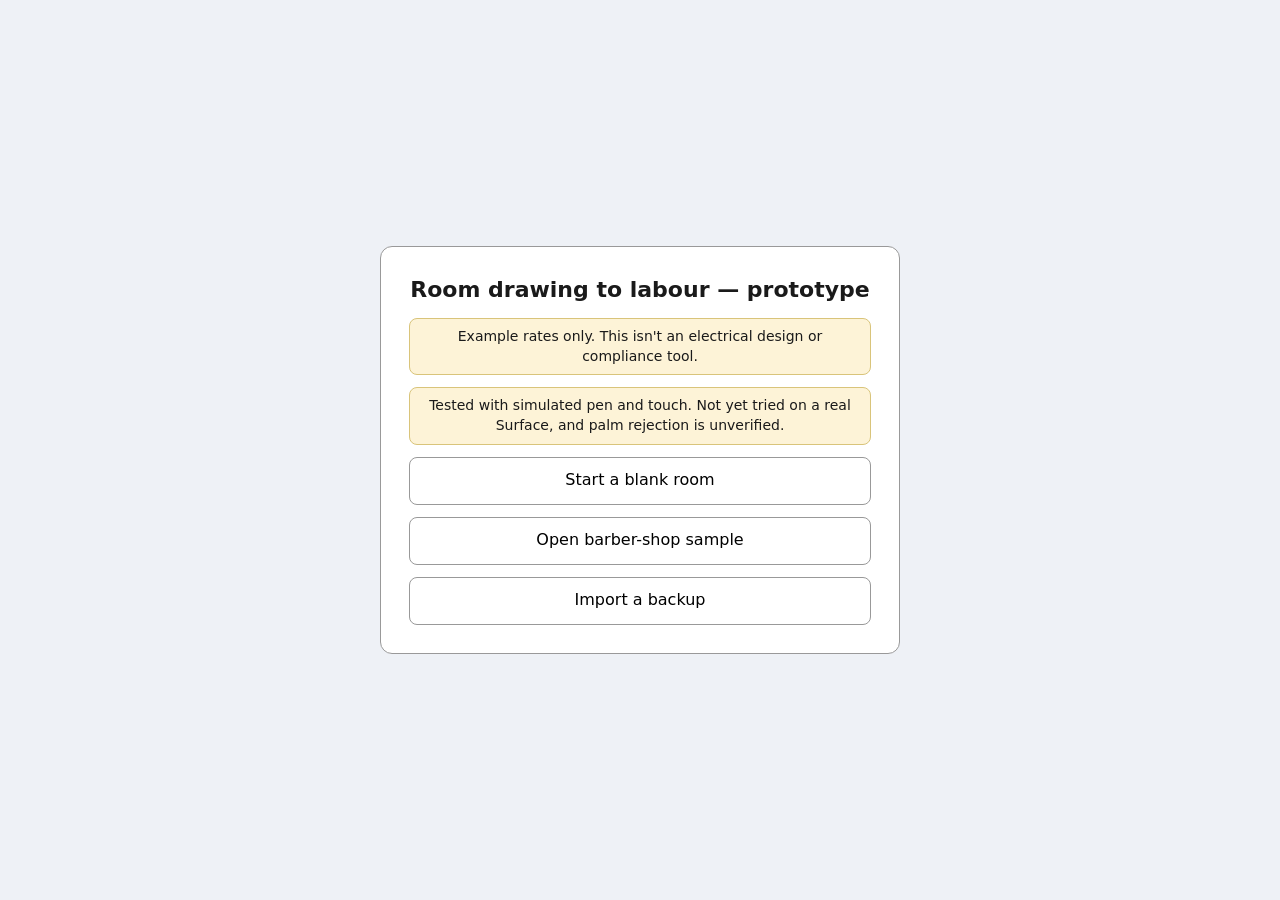
==== prototype/index.html @ ca1e2ed7 "Add isolated Surface drawing and labour prototype" ====
<!DOCTYPE html>
<html lang="en-GB">
<head>
<meta charset="utf-8">
<meta name="viewport" content="width=device-width, initial-scale=1, user-scalable=no">
<title>Room drawing to labour — prototype</title>
<link rel="icon" href="data:,">
<link rel="stylesheet" href="css/style.css">
<link rel="manifest" href="manifest.webmanifest">
</head>
<body>
<div id="app" hidden>
  <header id="topbar">
    <span class="proto-label">PROTOTYPE</span>
    <span class="rates-label">example rates</span>
    <span id="sample-chip" class="chip sample-chip" hidden>Sample job — example data</span>
    <button id="btn-job-name" class="job-name" title="Job name">…</button>
    <span class="spacer"></span>
    <button id="btn-undo" data-testid="undo" title="Undo (Ctrl+Z)">↶ Undo</button>
    <button id="btn-redo" data-testid="redo" title="Redo (Ctrl+Y)">↷ Redo</button>
    <span id="save-chip" class="chip" data-testid="save-chip">Saving…</span>
    <span id="offline-chip" class="chip" data-testid="offline-chip">Getting ready for offline…</span>
    <button id="btn-menu" title="Menu">⋯ Menu</button>
  </header>

  <div id="main">
    <nav id="mode-rail" aria-label="Modes">
      <button data-mode="select" class="mode-btn" title="Select (V)">▣<span>Select</span></button>
      <button data-mode="place" class="mode-btn" title="Place (P)">＋<span>Place</span></button>
      <button data-mode="draw" class="mode-btn" title="Draw (D)">✎<span>Draw</span></button>
      <button data-mode="notes" class="mode-btn" title="Notes (N)">💬<span>Notes</span></button>
      <div class="rail-extra">
        <button id="btn-clear-ink" class="mode-btn" title="Clear sketches on this view">🧽<span>Clear</span></button>
      </div>
    </nav>

    <div id="place-palette" hidden aria-label="Fitting types">
      <p class="palette-title">Pick a fitting</p>
      <!-- buttons injected -->
    </div>

    <div id="centre">
      <div id="view-tabs" role="tablist" aria-label="Views">
        <!-- tabs injected -->
      </div>
      <div id="canvas-wrap">
        <svg id="canvas" data-testid="canvas" touch-action="none"></svg>
        <div id="hint" data-testid="hint"></div>
        <div id="zoom-controls">
          <button id="btn-zoom-out" title="Zoom out">−</button>
          <button id="btn-zoom-fit" title="Fit to view">Fit</button>
          <button id="btn-zoom-in" title="Zoom in">＋</button>
        </div>
      </div>
    </div>

    <aside id="inspector" data-testid="inspector">
      <!-- injected -->
    </aside>
  </div>

  <footer id="quote-bar" data-testid="quote-bar">
    <span id="quote-summary"></span>
    <span class="spacer"></span>
    <button id="btn-breakdown">Show breakdown ▲</button>
  </footer>
</div>

<!-- Start screen -->
<div id="start" data-testid="start" hidden>
  <div class="start-card">
    <h1>Room drawing to labour — prototype</h1>
    <p class="banner" role="note">Example rates only. This isn't an electrical design or compliance tool.</p>
    <p class="banner">Tested with simulated pen and touch. Not yet tried on a real Surface, and palm rejection is unverified.</p>
    <button id="start-blank" data-testid="start-blank">Start a blank room</button>
    <button id="start-sample" data-testid="start-sample">Open barber-shop sample</button>
    <button id="start-continue" data-testid="start-continue" hidden>Carry on with current job</button>
    <button id="start-import">Import a backup</button>
  </div>
</div>

<div id="modal-root"></div>
<div id="toast" data-testid="toast" hidden></div>
<div id="print-pack" aria-hidden="true"></div>

<input type="file" id="file-input" accept="application/json,.json" hidden>

<script type="module" src="js/ui.js"></script>
</body>
</html>
---- prototype/css/style.css ----
/* Prototype styling: large controls, plain British English labels. */
* { box-sizing: border-box; }
html, body { margin: 0; height: 100%; font: 16px/1.4 system-ui, sans-serif; color: #1a1a1a; }
button { font: inherit; min-height: 48px; min-width: 48px; border-radius: 8px; border: 1px solid #999; background: #fff; cursor: pointer; }
button:disabled { opacity: .4; cursor: default; }
.spacer { flex: 2; }
[hidden] { display: none !important; }

#app { display: flex; flex-direction: column; height: 100vh; }
#topbar { display: flex; align-items: center; gap: 8px; min-height: 56px; padding: 4px 10px; background: #23324d; color: #fff; flex-wrap: wrap; }
#topbar button { background: #33507e; color: #fff; border-color: #5a77a6; }
#topbar button { flex-shrink: 0; }
.proto-label { background: #c0392b; color: #fff; padding: 3px 8px; border-radius: 4px; font-weight: 700; font-size: 13px; flex-shrink: 0; }
.rates-label { font-size: 13px; color: #d9e2f2; flex-shrink: 0; }
.job-name { flex: 1 1 180px; min-width: 70px; max-width: 420px; overflow: hidden; text-overflow: ellipsis; white-space: nowrap; }
.chip { padding: 4px 10px; border-radius: 12px; font-size: 13px; background: #4c6a99; white-space: nowrap; overflow: hidden; text-overflow: ellipsis; flex: 0 1 auto; min-width: 0; }
.chip.ok { background: #2e7d32; }
.chip.warn { background: #8a5a00; }
.chip.err { background: #b00020; }
.sample-chip { background: #6a4fa3; flex-shrink: 0; }

#main { flex: 1; display: flex; min-height: 0; position: relative; }
#mode-rail { display: flex; flex-direction: column; gap: 6px; padding: 8px 6px; background: #e8ecf3; width: 88px; overflow-y: auto; }
.mode-btn { height: 64px; display: flex; flex-direction: column; align-items: center; justify-content: center; gap: 2px; font-size: 14px; }
.mode-btn span { font-size: 12px; }
.mode-btn.active { background: #23324d; color: #fff; border-color: #23324d; }
.rail-extra { margin-top: auto; }

#place-palette { position: absolute; left: 96px; top: 64px; z-index: 5; background: #fff; border: 1px solid #999; border-radius: 8px; padding: 8px; display: flex; flex-wrap: wrap; gap: 6px; width: 330px; box-shadow: 0 2px 10px rgba(0,0,0,.25); }
.palette-title { margin: 0 0 4px; font-weight: 700; width: 100%; }
.pal-btn { width: 100px; flex: 0 0 auto; display: flex; flex-direction: column; gap: 3px; align-items: center; padding: 6px; font-size: 13px; min-height: 64px; }
.pal-btn .sym { font-size: 18px; font-weight: 700; }
.pal-btn.active { background: #dce7ff; border-color: #23324d; }

#centre { flex: 1; display: flex; flex-direction: column; min-width: 0; }
#view-tabs { display: flex; gap: 4px; padding: 6px 8px 0; flex-wrap: wrap; }
#view-tabs button { min-height: 44px; padding: 4px 12px; }
#view-tabs button.active { background: #23324d; color: #fff; }
#canvas-wrap { flex: 1; position: relative; min-height: 0; background: #fbfaf7; }
#canvas { width: 100%; height: 100%; display: block; touch-action: none; user-select: none; }
#hint { position: absolute; left: 12px; bottom: 10px; background: rgba(255,255,255,.9); border: 1px solid #bbb; border-radius: 6px; padding: 4px 10px; font-size: 14px; pointer-events: none; max-width: 70%; }
#zoom-controls { position: absolute; right: 12px; top: 8px; display: flex; gap: 6px; }
#zoom-controls button { min-width: 44px; }

#inspector { width: 320px; border-left: 1px solid #ccc; background: #fff; padding: 12px; overflow-y: auto; }
#inspector h2 { margin: 0 0 8px; font-size: 17px; }
.inspector-head { display: flex; align-items: center; gap: 6px; margin-bottom: 8px; }
.inspector-head h2 { flex: 1; margin: 0; }
.inspector-toggle { min-height: 40px; padding: 2px 10px; font-size: 14px; }
.job-title { font-weight: 700; margin: 4px 0; word-break: break-word; }
.legend { margin: 4px 0; padding-left: 18px; font-size: 13px; }
.legend li { margin: 2px 0; }
.q-chip { display: inline-block; background: #eef2f8; border-radius: 10px; padding: 1px 8px; margin: 1px 2px; }
#quote-bar .q-chip { background: rgba(255,255,255,.18); }
.count-line { line-height: 1.7; }
#inspector label { display: block; margin: 10px 0 2px; font-weight: 600; font-size: 14px; }
#inspector input, #inspector select, #inspector textarea { width: 100%; font: inherit; padding: 8px; border: 1px solid #888; border-radius: 6px; min-height: 44px; }
#inspector textarea { min-height: 90px; }
.field-row { display: flex; align-items: center; gap: 4px; }
.field-row button { min-width: 44px; }
.field-err { color: #b00020; font-size: 13px; margin-top: 2px; }
.price-line { margin: 10px 0; padding: 8px; background: #f2f4f8; border-radius: 6px; font-size: 15px; }
.btn-danger { border-color: #b00020; color: #b00020; width: 100%; margin-top: 12px; }
.btn-primary { background: #23324d; color: #fff; border-color: #23324d; }

#quote-bar { display: flex; align-items: center; gap: 8px; min-height: 48px; padding: 4px 12px; background: #23324d; color: #fff; flex-wrap: wrap; }
#quote-bar.incomplete { background: #9a6b00; }
#quote-bar button { background: #33507e; color: #fff; border-color: #5a77a6; }

#start { position: fixed; inset: 0; background: #eef1f6; display: flex; align-items: center; justify-content: center; z-index: 50; }
.start-card { background: #fff; border: 1px solid #999; border-radius: 12px; padding: 28px; max-width: 520px; display: flex; flex-direction: column; gap: 12px; text-align: center; }
.start-card h1 { font-size: 22px; margin: 0; }
.banner { background: #fdf3d7; border: 1px solid #d9c47a; border-radius: 8px; padding: 8px; font-size: 14px; margin: 0; }

#modal-root .overlay { position: fixed; inset: 0; background: rgba(0,0,0,.4); z-index: 70; display: flex; align-items: center; justify-content: center; }
.modal { background: #fff; border-radius: 12px; padding: 20px; max-width: 560px; width: min(560px, 92vw); max-height: 86vh; overflow-y: auto; }
.modal h2 { margin-top: 0; }
.modal .actions { display: flex; gap: 8px; margin-top: 16px; flex-wrap: wrap; }
.modal table { border-collapse: collapse; width: 100%; margin: 8px 0; }
.modal th, .modal td { border: 1px solid #bbb; padding: 6px 8px; text-align: left; font-size: 15px; }
.modal .unpriced td { background: #fff3cd; }
.rate-input-row { display: flex; align-items: center; gap: 8px; margin: 8px 0; }
.rate-input-row input { width: 130px; font: inherit; padding: 8px; border: 1px solid #888; border-radius: 6px; min-height: 44px; }

#toast { position: fixed; left: 50%; transform: translateX(-50%); bottom: 64px; background: #23324d; color: #fff; padding: 10px 18px; border-radius: 24px; z-index: 60; font-size: 15px; max-width: 80vw; }

/* Print pack: app chrome hidden, black-and-white safe. */
#print-pack { display: none; }
@media print {
  #app, #start, #toast, #modal-root { display: none !important; }
  #print-pack { display: block; }
  #print-pack .page { page-break-after: always; border-top: 2px solid #000; padding-top: 6px; margin-bottom: 12px; }
  #print-pack .print-header { display: flex; justify-content: space-between; font-size: 9.5pt; border-bottom: 1px solid #000; }
  #print-pack h2 { font-size: 11pt; margin: 8px 0 4px; }
  #print-pack table { width: 100%; border-collapse: collapse; font-size: 9pt; }
  #print-pack th, #print-pack td { border: 1px solid #000; padding: 3px 5px; text-align: left; }
  #print-pack svg { max-width: 100%; height: auto; }
  /* wall pages carry two wall drawings plus their tables: cap the drawings so
     each .page fits one A4 sheet instead of spilling onto extra sheets */
  #print-pack .page:nth-child(2) svg, #print-pack .page:nth-child(3) svg { max-height: 72mm; width: auto; }
  #print-pack .disclaimer { font-size: 9pt; font-style: italic; margin-top: 8px; }
}

/* Portrait / narrow: inspector becomes a capped bottom sheet that can be collapsed. */
@media (max-width: 1000px) {
  .rates-label { display: none; } /* honesty copy stays on the start screen and in the quote */
}
@media (max-width: 800px) {
  /* the canvas hint is redundant on narrow screens and overlapped the wall labels */
  #hint { display: none; }
}
@media (max-width: 900px), (orientation: portrait) {
  /* The running total and breakdown button must stay VISIBLE and clickable:
     the quote bar stacks above the inspector sheet, and the sheet reserves the
     bar's real measured height (--footer-h, kept in step by ui.js). */
  #quote-bar { position: relative; z-index: 30; }
  #inspector { position: fixed; left: 0; right: 0; bottom: 0; width: auto; max-height: 30vh; border-top: 2px solid #23324d; border-left: none; z-index: 20; box-shadow: 0 -4px 14px rgba(0,0,0,.3); padding-bottom: calc(var(--footer-h, 96px) + 14px); }
  /* keep drawing space clear of the sheet: the canvas sits above the reserved band */
  #canvas-wrap { padding-bottom: calc(30vh + var(--footer-h, 96px)); }
  /* hint at the top so it never covers the Wall C label under the plan */
  #hint { top: 8px; left: 50%; transform: translateX(-50%); bottom: auto; max-width: 62%; }
  /* Clear sits at the top of the rail, above the sheet, not hidden behind it */
  .rail-extra { margin-top: 8px; }
  #place-palette { width: calc(100% - 110px); max-width: 460px; }
}
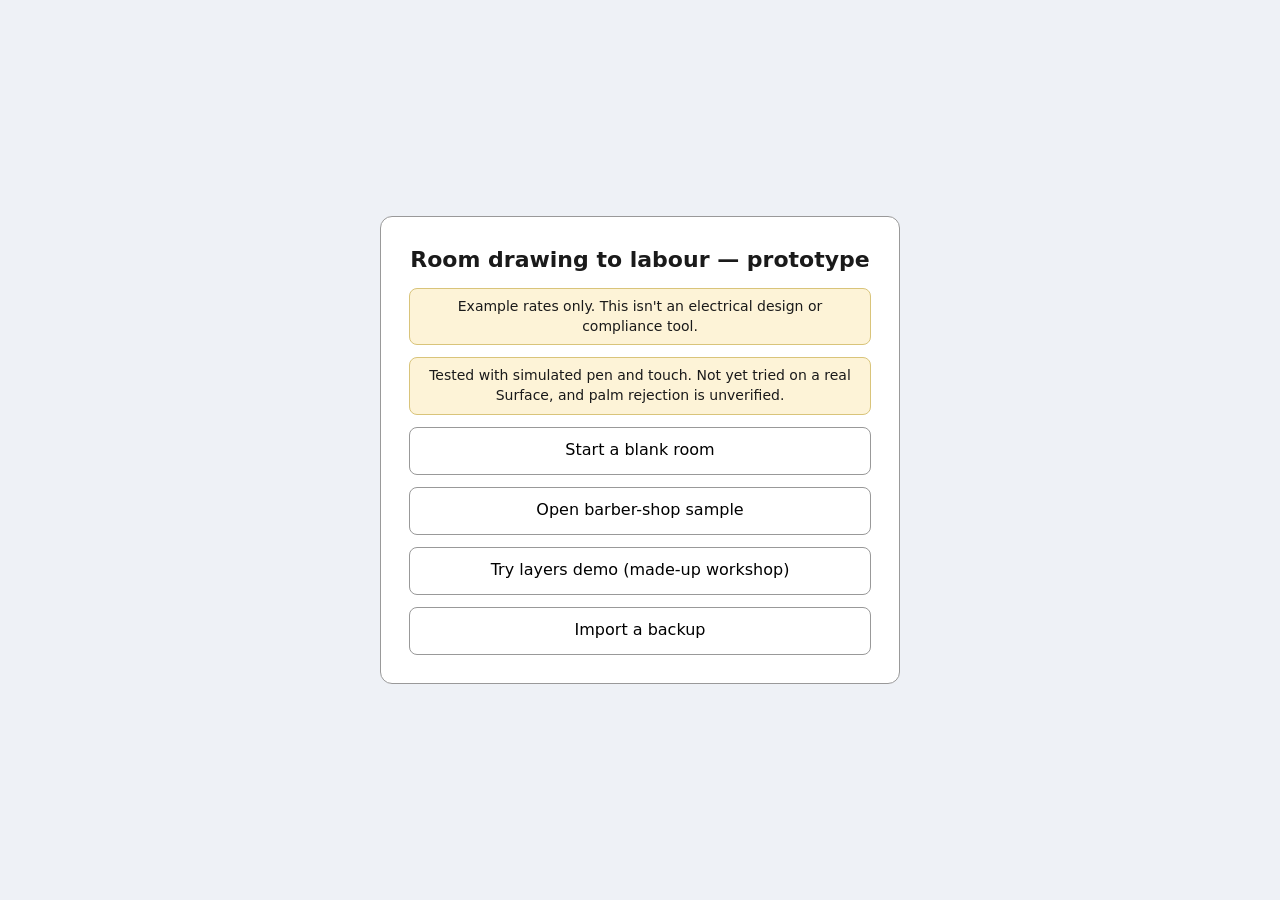
==== commit 0501342f: "Add electrical layers and improve small-screen controls" ====
--- a/prototype/index.html
+++ b/prototype/index.html
@@ -2,7 +2,7 @@
 <html lang="en-GB">
 <head>
 <meta charset="utf-8">
-<meta name="viewport" content="width=device-width, initial-scale=1, user-scalable=no">
+<meta name="viewport" content="width=device-width, initial-scale=1, user-scalable=no, interactive-widget=resizes-content">
 <title>Room drawing to labour — prototype</title>
 <link rel="icon" href="data:,">
 <link rel="stylesheet" href="css/style.css">
@@ -16,11 +16,13 @@
     <span id="sample-chip" class="chip sample-chip" hidden>Sample job — example data</span>
     <button id="btn-job-name" class="job-name" title="Job name">…</button>
     <span class="spacer"></span>
-    <button id="btn-undo" data-testid="undo" title="Undo (Ctrl+Z)">↶ Undo</button>
-    <button id="btn-redo" data-testid="redo" title="Redo (Ctrl+Y)">↷ Redo</button>
-    <span id="save-chip" class="chip" data-testid="save-chip">Saving…</span>
-    <span id="offline-chip" class="chip" data-testid="offline-chip">Getting ready for offline…</span>
-    <button id="btn-menu" title="Menu">⋯ Menu</button>
+    <button id="btn-undo" data-testid="undo" title="Undo (Ctrl+Z)" aria-label="Undo">↶<span class="btn-text"> Undo</span></button>
+    <button id="btn-redo" data-testid="redo" title="Redo (Ctrl+Y)" aria-label="Redo">↷<span class="btn-text"> Redo</span></button>
+    <span id="status-strip">
+      <span id="save-chip" class="chip" data-testid="save-chip">Saving…</span>
+      <span id="offline-chip" class="chip" data-testid="offline-chip">Getting ready for offline…</span>
+    </span>
+    <button id="btn-menu" title="Menu" aria-label="Menu">⋯<span class="btn-text"> Menu</span></button>
   </header>
 
   <div id="main">
@@ -46,11 +48,18 @@
       <div id="canvas-wrap">
         <svg id="canvas" data-testid="canvas" touch-action="none"></svg>
         <div id="hint" data-testid="hint"></div>
+        <div id="layers-control">
+          <button id="btn-layers" data-testid="layers-button" aria-expanded="false" aria-controls="layers-panel">Layers: All</button>
+          <button id="btn-layers-reset" data-testid="layers-reset" hidden>Show all</button>
+          <div id="layers-panel" data-testid="layers-panel" role="group" aria-label="Show layers" hidden></div>
+        </div>
+        <div id="layer-empty" data-testid="layer-empty" role="status" hidden></div>
         <div id="zoom-controls">
           <button id="btn-zoom-out" title="Zoom out">−</button>
           <button id="btn-zoom-fit" title="Fit to view">Fit</button>
           <button id="btn-zoom-in" title="Zoom in">＋</button>
         </div>
+        <button id="btn-finger-draw" class="finger-toggle" data-testid="finger-draw" aria-pressed="false" hidden>Finger drawing: off</button>
       </div>
     </div>
 
@@ -74,6 +83,7 @@
     <p class="banner">Tested with simulated pen and touch. Not yet tried on a real Surface, and palm rejection is unverified.</p>
     <button id="start-blank" data-testid="start-blank">Start a blank room</button>
     <button id="start-sample" data-testid="start-sample">Open barber-shop sample</button>
+    <button id="start-layers-demo" data-testid="start-layers-demo">Try layers demo (made-up workshop)</button>
     <button id="start-continue" data-testid="start-continue" hidden>Carry on with current job</button>
     <button id="start-import">Import a backup</button>
   </div>
--- a/prototype/css/style.css
+++ b/prototype/css/style.css
@@ -6,7 +6,8 @@
 .spacer { flex: 2; }
 [hidden] { display: none !important; }
 
-#app { display: flex; flex-direction: column; height: 100vh; }
+#app { display: flex; flex-direction: column; height: 100vh; height: 100dvh; }
+#status-strip { display: contents; }
 #topbar { display: flex; align-items: center; gap: 8px; min-height: 56px; padding: 4px 10px; background: #23324d; color: #fff; flex-wrap: wrap; }
 #topbar button { background: #33507e; color: #fff; border-color: #5a77a6; }
 #topbar button { flex-shrink: 0; }
@@ -19,15 +20,18 @@
 .chip.err { background: #b00020; }
 .sample-chip { background: #6a4fa3; flex-shrink: 0; }
 
-#main { flex: 1; display: flex; min-height: 0; position: relative; }
+#main { flex: 1; display: flex; min-height: 0; position: relative; --palette-h: 100px; }
 #mode-rail { display: flex; flex-direction: column; gap: 6px; padding: 8px 6px; background: #e8ecf3; width: 88px; overflow-y: auto; }
 .mode-btn { height: 64px; display: flex; flex-direction: column; align-items: center; justify-content: center; gap: 2px; font-size: 14px; }
 .mode-btn span { font-size: 12px; }
 .mode-btn.active { background: #23324d; color: #fff; border-color: #23324d; }
 .rail-extra { margin-top: auto; }
 
-#place-palette { position: absolute; left: 96px; top: 64px; z-index: 5; background: #fff; border: 1px solid #999; border-radius: 8px; padding: 8px; display: flex; flex-wrap: wrap; gap: 6px; width: 330px; box-shadow: 0 2px 10px rgba(0,0,0,.25); }
-.palette-title { margin: 0 0 4px; font-weight: 700; width: 100%; }
+/* Tablet and desktop: a strip along the bottom of the drawing, between the mode
+   rail (88px) and the details drawer, so the Layers control keeps the top-left
+   corner. #canvas-wrap reserves --palette-h below the drawing in Place mode. */
+#place-palette { position: absolute; left: 88px; right: 320px; bottom: 0; height: var(--palette-h); z-index: 5; background: #fff; border-top: 1px solid #999; padding: 6px 8px 0; display: flex; gap: 6px; overflow-x: auto; overflow-y: hidden; box-shadow: 0 -2px 8px rgba(0,0,0,.15); }
+.palette-title { display: none; }
 .pal-btn { width: 100px; flex: 0 0 auto; display: flex; flex-direction: column; gap: 3px; align-items: center; padding: 6px; font-size: 13px; min-height: 64px; }
 .pal-btn .sym { font-size: 18px; font-weight: 700; }
 .pal-btn.active { background: #dce7ff; border-color: #23324d; }
@@ -36,17 +40,39 @@
 #view-tabs { display: flex; gap: 4px; padding: 6px 8px 0; flex-wrap: wrap; }
 #view-tabs button { min-height: 44px; padding: 4px 12px; }
 #view-tabs button.active { background: #23324d; color: #fff; }
-#canvas-wrap { flex: 1; position: relative; min-height: 0; background: #fbfaf7; }
-#canvas { width: 100%; height: 100%; display: block; touch-action: none; user-select: none; }
+#canvas-wrap { flex: 1; position: relative; min-height: 0; background: #fbfaf7; container-type: size; }
+#canvas { width: 100%; height: 100%; display: block; touch-action: none; user-select: none; -webkit-user-select: none; -webkit-touch-callout: none; -webkit-tap-highlight-color: transparent; }
+.finger-toggle { position: absolute; right: 12px; top: 64px; min-height: 44px; padding: 4px 12px; font-size: 14px; }
+.finger-toggle[aria-pressed="true"] { background: #23324d; color: #fff; border-color: #23324d; }
 #hint { position: absolute; left: 12px; bottom: 10px; background: rgba(255,255,255,.9); border: 1px solid #bbb; border-radius: 6px; padding: 4px 10px; font-size: 14px; pointer-events: none; max-width: 70%; }
 #zoom-controls { position: absolute; right: 12px; top: 8px; display: flex; gap: 6px; }
 #zoom-controls button { min-width: 44px; }
+
+/* Show layers: a compact button over the drawing that opens a small panel. */
+#layers-control { position: absolute; left: 8px; top: 8px; z-index: 4; display: flex; flex-wrap: wrap; gap: 6px; max-width: calc(100% - 200px); }
+#layers-control > button { min-height: 44px; padding: 4px 12px; font-size: 14px; max-width: 100%; overflow: hidden; text-overflow: ellipsis; white-space: nowrap; }
+#btn-layers.filtered { background: #23324d; color: #fff; border-color: #23324d; }
+#btn-layers-reset { background: #fff3cd; border-color: #b26a00; }
+#layers-panel { position: absolute; left: 0; top: calc(100% + 4px); width: min(320px, calc(100vw - 24px)); max-height: 70vh; overflow-y: auto; background: #fff; border: 1px solid #999; border-radius: 8px; padding: 8px 10px; box-shadow: 0 2px 10px rgba(0,0,0,.25); }
+.layers-title { margin: 0 0 4px; font-weight: 700; }
+.layer-row { display: flex; align-items: center; gap: 6px; }
+.layer-check { flex: 1; display: flex; align-items: center; gap: 10px; min-height: 44px; cursor: pointer; }
+.layer-check input { width: 22px; height: 22px; margin: 0; }
+.layer-only { min-height: 40px; padding: 2px 10px; font-size: 14px; }
+.layer-all { width: 100%; margin-top: 6px; min-height: 44px; }
+.layers-note { font-size: 13px; color: #444; margin: 8px 0 2px; }
+#layer-empty { position: absolute; left: 50%; top: 50%; transform: translate(-50%, -50%); z-index: 3; background: #fff; border: 1px solid #b26a00; border-radius: 10px; padding: 12px 16px; text-align: center; max-width: min(360px, 85%); box-shadow: 0 2px 10px rgba(0,0,0,.2); }
+#layer-empty p { margin: 0 0 8px; }
+.field-note { font-size: 13px; color: #555; margin: 4px 0 0; }
+.print-choice { display: flex; align-items: center; gap: 10px; min-height: 44px; margin: 4px 0; }
+.print-choice input { width: 22px; height: 22px; margin: 0; flex: 0 0 auto; }
+#quote-bar .q-scope { font-weight: 700; }
 
 #inspector { width: 320px; border-left: 1px solid #ccc; background: #fff; padding: 12px; overflow-y: auto; }
 #inspector h2 { margin: 0 0 8px; font-size: 17px; }
 .inspector-head { display: flex; align-items: center; gap: 6px; margin-bottom: 8px; }
 .inspector-head h2 { flex: 1; margin: 0; }
-.inspector-toggle { min-height: 40px; padding: 2px 10px; font-size: 14px; }
+.inspector-toggle { min-height: 44px; padding: 2px 10px; font-size: 14px; }
 .job-title { font-weight: 700; margin: 4px 0; word-break: break-word; }
 .legend { margin: 4px 0; padding-left: 18px; font-size: 13px; }
 .legend li { margin: 2px 0; }
@@ -82,7 +108,8 @@
 .rate-input-row { display: flex; align-items: center; gap: 8px; margin: 8px 0; }
 .rate-input-row input { width: 130px; font: inherit; padding: 8px; border: 1px solid #888; border-radius: 6px; min-height: 44px; }
 
-#toast { position: fixed; left: 50%; transform: translateX(-50%); bottom: 64px; background: #23324d; color: #fff; padding: 10px 18px; border-radius: 24px; z-index: 60; font-size: 15px; max-width: 80vw; }
+/* The toast has no actions, so taps and pen strokes pass through to what is underneath. */
+#toast { position: fixed; left: 50%; transform: translateX(-50%); bottom: 64px; background: #23324d; color: #fff; padding: 10px 18px; border-radius: 24px; z-index: 60; font-size: 15px; max-width: 80vw; pointer-events: none; }
 
 /* Print pack: app chrome hidden, black-and-white safe. */
 #print-pack { display: none; }
@@ -99,9 +126,9 @@
      each .page fits one A4 sheet instead of spilling onto extra sheets */
   #print-pack .page:nth-child(2) svg, #print-pack .page:nth-child(3) svg { max-height: 72mm; width: auto; }
   #print-pack .disclaimer { font-size: 9pt; font-style: italic; margin-top: 8px; }
-}
-
-/* Portrait / narrow: inspector becomes a capped bottom sheet that can be collapsed. */
+  #print-pack .print-scope { font-size: 9.5pt; font-weight: 600; border: 1px solid #000; padding: 3px 6px; margin: 4px 0; }
+}
+
 @media (max-width: 1000px) {
   .rates-label { display: none; } /* honesty copy stays on the start screen and in the quote */
 }
@@ -110,16 +137,152 @@
   #hint { display: none; }
 }
 @media (max-width: 900px), (orientation: portrait) {
-  /* The running total and breakdown button must stay VISIBLE and clickable:
-     the quote bar stacks above the inspector sheet, and the sheet reserves the
-     bar's real measured height (--footer-h, kept in step by ui.js). */
-  #quote-bar { position: relative; z-index: 30; }
-  #inspector { position: fixed; left: 0; right: 0; bottom: 0; width: auto; max-height: 30vh; border-top: 2px solid #23324d; border-left: none; z-index: 20; box-shadow: 0 -4px 14px rgba(0,0,0,.3); padding-bottom: calc(var(--footer-h, 96px) + 14px); }
-  /* keep drawing space clear of the sheet: the canvas sits above the reserved band */
-  #canvas-wrap { padding-bottom: calc(30vh + var(--footer-h, 96px)); }
-  /* hint at the top so it never covers the Wall C label under the plan */
-  #hint { top: 8px; left: 50%; transform: translateX(-50%); bottom: auto; max-width: 62%; }
-  /* Clear sits at the top of the rail, above the sheet, not hidden behind it */
-  .rail-extra { margin-top: 8px; }
-  #place-palette { width: calc(100% - 110px); max-width: 460px; }
-}
+  /* Narrow tablets (including iPad portrait) keep the details drawer on the
+     right, a little narrower, so the canvas keeps its full height. */
+  #inspector { width: min(320px, 40vw); }
+  /* hint at the top so it never covers the Wall C label under the plan; kept
+     left and 200px short of the right edge, where the zoom controls and the
+     finger toggle (each about 150-165px wide with their 12px inset) stack */
+  #hint { top: 60px; left: 12px; bottom: auto; max-width: calc(100% - 200px); } /* below the Layers button */
+  /* F2: when a filter is on, "Layers: …" and "N hidden · Show all" wrap onto a
+     second row; drop the hint below that row so the guidance stays readable */
+  #canvas-wrap:has(#btn-layers-reset:not([hidden])) #hint { top: 116px; }
+  #place-palette { right: min(320px, 40vw); }
+}
+
+/* Tablet and desktop: "Hide details" retracts the drawer to a narrow strip on
+   the right holding only "Show details"; the canvas takes the freed width.
+   This is the complement of the phone query below. */
+@media (min-width: 601px) and (min-height: 501px) {
+  #inspector { flex-shrink: 0; transition: width .18s ease-out; }
+  body.inspector-collapsed #inspector { width: 64px; padding: 8px; overflow: hidden; }
+  body.inspector-collapsed .inspector-head { margin: 0; }
+  body.inspector-collapsed .inspector-head h2, body.inspector-collapsed .inspector-done { display: none; }
+  body.inspector-collapsed #btn-inspector-toggle { writing-mode: vertical-rl; width: 48px; min-height: 140px; padding: 12px 0; }
+  #place-palette { transition: right .18s ease-out; }
+  body.inspector-collapsed #place-palette { right: 64px; }
+  /* Place mode: the drawing and the bottom-left hint stop above the fitting strip */
+  #place-palette:not([hidden]) ~ #centre #canvas-wrap { padding-bottom: var(--palette-h); }
+  #place-palette:not([hidden]) ~ #centre #hint { margin-bottom: var(--palette-h); }
+  /* F1: on short screens the open Layers panel must stop above the fitting
+     strip and scroll inside (64px = control inset + button row + gap), so every
+     layer control stays reachable by scrolling instead of sitting under the
+     strip. 100cqh is the canvas area's own height (#canvas-wrap is a size
+     container), which already excludes the reserved strip padding. */
+  #place-palette:not([hidden]) ~ #centre #canvas-wrap #layers-panel { max-height: calc(100cqh - 64px); }
+  /* filtered: the Layers/reset buttons wrap to two rows and push the panel
+     down; subtract the same 116px the hint uses for the two-row case */
+  #place-palette:not([hidden]) ~ #centre #canvas-wrap:has(#btn-layers-reset:not([hidden])) #layers-panel { max-height: calc(100cqh - 116px); }
+  /* Short landscape (Opus-approved): while the panel is open, hide the outside
+     "N hidden · Show all" button — recovery lives in the panel's own Show all —
+     so the control is one row and the 64px cap is correct again. display:none
+     does not set [hidden], so the 116px rule above would still match; the
+     override below restores the 64px cap in exactly this state. */
+  @media (min-width: 601px) and (min-height: 501px) and (max-height: 720px) and (orientation: landscape) {
+    #layers-control:has(#layers-panel:not([hidden])) #btn-layers-reset { display: none; }
+    #place-palette:not([hidden]) ~ #centre #canvas-wrap:has(#btn-layers-reset:not([hidden])) #layers-panel { max-height: calc(100cqh - 64px); }
+  }
+  body:has(#place-palette:not([hidden])) #toast { bottom: 168px; }
+}
+@media (prefers-reduced-motion: reduce) {
+  #inspector, #place-palette { transition: none; }
+}
+
+/* Phones: portrait up to 600px wide, or any screen under 500px tall.
+   The drawing takes the space. Details and the breakdown open on demand,
+   and every control stays in the page flow so nothing sits on top of it. */
+@media (max-width: 600px), (max-height: 500px) {
+  #app { overflow: hidden; }
+  #topbar { min-height: 0; gap: 6px; row-gap: 2px; padding: 2px 8px; }
+  #topbar button { min-height: 44px; min-width: 44px; padding: 0 8px; }
+  #topbar .spacer, #topbar .btn-text { display: none; }
+  .proto-label { font-size: 11px; padding: 2px 6px; }
+  .job-name { flex: 1 1 90px; min-width: 0; max-width: none; font-size: 15px; text-align: left; }
+  .sample-chip { flex: 0 1 auto; min-width: 0; font-size: 12px; padding: 3px 8px; }
+  #status-strip { display: flex; gap: 6px; flex: 1 1 auto; min-width: 0; overflow-x: auto; scrollbar-width: none; }
+  #status-strip::-webkit-scrollbar { display: none; }
+  #status-strip .chip { flex: 0 0 auto; font-size: 12px; padding: 3px 8px; }
+  #status-strip .chip.err { cursor: pointer; }
+
+  #main { display: grid; grid-template-columns: minmax(0, 1fr); grid-template-rows: minmax(0, 1fr) auto auto auto; grid-template-areas: "centre" "palette" "sheet" "rail"; }
+  #centre { grid-area: centre; min-height: 0; }
+  #view-tabs { display: grid; grid-template-columns: repeat(5, minmax(0, 1fr)); gap: 4px; padding: 4px 6px 0; }
+  #view-tabs button { min-height: 44px; min-width: 0; padding: 2px 4px; font-size: 13px; line-height: 1.15; }
+  #view-tabs .tabs-info { display: none; }
+  #canvas-wrap { padding-bottom: 0; }
+  #hint { display: none; }
+
+  #mode-rail { grid-area: rail; flex-direction: row; width: auto; gap: 4px; padding: 4px 6px; overflow: visible; border-top: 1px solid #c8cfdb; }
+  #mode-rail .mode-btn { flex: 1 1 0; min-width: 0; height: 48px; gap: 0; font-size: 16px; }
+  .mode-btn span { font-size: 11px; }
+  .rail-extra { display: contents; }
+
+  #place-palette { grid-area: palette; position: static; width: auto; max-width: none; height: auto; flex-wrap: nowrap; overflow-x: auto; overflow-y: visible; gap: 6px; padding: 4px 6px; border: 0; border-top: 1px solid #ccc; border-radius: 0; box-shadow: none; }
+  .palette-title { display: none; }
+  .pal-btn { flex-direction: row; width: auto; min-height: 44px; padding: 4px 10px; gap: 6px; white-space: nowrap; }
+  .pal-btn .sym { font-size: 14px; }
+
+  #inspector { grid-area: sheet; position: static; width: auto; max-height: 50dvh; padding: 0 12px 12px; border-left: none; border-top: 2px solid #23324d; box-shadow: 0 -2px 8px rgba(0,0,0,.15); }
+  body.inspector-collapsed #inspector { padding-bottom: 0; overflow: hidden; }
+  .inspector-head { position: sticky; top: 0; z-index: 1; background: #fff; padding: 4px 0; }
+  body.inspector-collapsed .inspector-head { margin-bottom: 0; }
+  .inspector-head h2 { min-width: 0; font-size: 15px; white-space: nowrap; overflow: hidden; text-overflow: ellipsis; }
+  .inspector-toggle { min-height: 44px; }
+
+  #quote-bar { flex-wrap: nowrap; gap: 8px; min-height: 48px; padding: 2px 8px; }
+  #quote-bar .spacer { display: none; }
+  #quote-summary { flex: 1 1 auto; min-width: 0; display: flex; flex-wrap: wrap; column-gap: 8px; font-size: 14px; line-height: 1.3; }
+  #quote-bar .q-chip { background: none; padding: 0; margin: 0; border-radius: 0; }
+  #quote-bar .q-count, #quote-bar .q-priced, #quote-bar .q-existing, #quote-bar .q-detail, #quote-bar .q-long { display: none; }
+  #quote-bar .q-warn { order: -1; font-weight: 700; }
+  #quote-bar .q-total { font-weight: 700; }
+  #btn-breakdown { flex: 0 0 auto; min-height: 44px; padding: 0 10px; font-size: 14px; }
+
+  .modal { width: calc(100vw - 16px); max-height: calc(100dvh - 16px); padding: 14px 14px 0; }
+  .modal h2 { font-size: 18px; margin-bottom: 8px; }
+  .modal .actions { position: sticky; bottom: 0; background: #fff; margin-top: 8px; padding: 8px 0 12px; border-top: 1px solid #ddd; }
+  .modal .actions button { flex: 1 1 auto; }
+  .modal th, .modal td { font-size: 14px; padding: 4px 6px; }
+  .modal label { display: block; margin: 10px 0 2px; font-weight: 600; }
+  .modal input:not([type=checkbox]) { width: 100%; font: inherit; padding: 8px; border: 1px solid #888; border-radius: 6px; min-height: 44px; }
+  .rate-input-row span { flex: 1; }
+  .modal .rate-input-row input { flex: 0 0 120px; width: 120px; }
+
+  #start { overflow-y: auto; align-items: flex-start; padding: 8px; }
+  .start-card { margin: auto; padding: 16px; gap: 8px; }
+  .start-card h1 { font-size: 19px; }
+
+  #toast { bottom: 168px; pointer-events: none; }
+}
+
+/* Portrait phone: status chips get their own thin line under the title row. */
+@media (max-width: 600px) {
+  #topbar::after { content: ''; flex-basis: 100%; order: 5; }
+  #status-strip { order: 6; }
+  .sample-chip { order: 7; }
+}
+
+/* Phone landscape: rail on the left, details as a small pill that opens into
+   a side drawer, so one panel at a time shares the short screen. */
+@media (max-height: 500px) and (orientation: landscape) {
+  #main { grid-template-columns: auto minmax(0, 1fr); grid-template-rows: minmax(0, 1fr) auto; grid-template-areas: "rail centre" "rail palette"; }
+  #mode-rail { flex-direction: column; width: 64px; overflow-y: auto; border-top: 0; border-right: 1px solid #c8cfdb; }
+  #mode-rail .mode-btn { flex: 0 0 auto; height: 44px; min-height: 44px; }
+  #view-tabs { padding-top: 2px; }
+  #view-tabs button { white-space: nowrap; }
+  #zoom-controls { top: auto; bottom: 8px; left: 8px; right: auto; }
+  #inspector { grid-area: auto; position: absolute; left: auto; right: 8px; bottom: 8px; z-index: 20; max-width: min(360px, 60%); max-height: none; padding: 0 10px; border: 1px solid #23324d; border-radius: 10px; box-shadow: 0 2px 10px rgba(0,0,0,.3); }
+  body.inspector-collapsed #place-palette:not([hidden]) ~ #inspector { bottom: 60px; }
+  body:not(.inspector-collapsed) #inspector { top: 50px; right: 0; bottom: 0; width: min(380px, 55%); max-width: none; overflow-y: auto; padding: 0 12px 12px; border-width: 0 0 0 2px; border-radius: 0; }
+  #toast { bottom: 60px; }
+}
+
+/* Phone landscape (Opus-approved): same short-landscape arrangement as the
+   tablet rule above, but for screens under 501px tall, where the palette is
+   its own grid row so 100cqh already excludes it. Hiding the outside reset
+   while the panel is open keeps the control to one row, so 64px caps BOTH
+   filtered and unfiltered panels. Two IDs beat the base #layers-panel 70vh. */
+@media (max-height: 500px) and (orientation: landscape) {
+  #layers-control:has(#layers-panel:not([hidden])) #btn-layers-reset { display: none; }
+  #canvas-wrap #layers-panel { max-height: calc(100cqh - 64px); }
+}
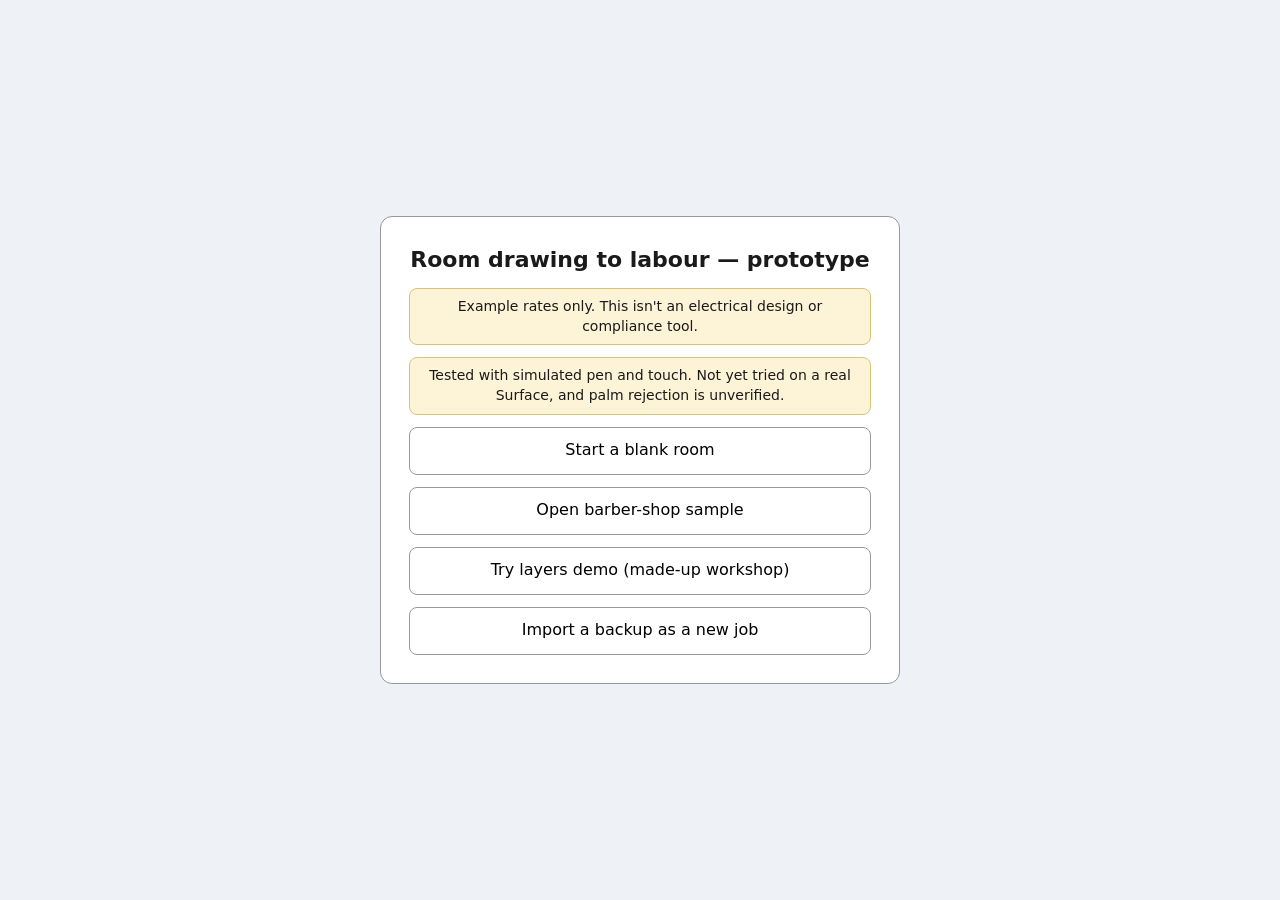
==== commit 94d6345e: "Publish verified jobs and canvas prototype for device testing" ====
--- a/prototype/index.html
+++ b/prototype/index.html
@@ -24,6 +24,15 @@
     </span>
     <button id="btn-menu" title="Menu" aria-label="Menu">⋯<span class="btn-text"> Menu</span></button>
   </header>
+  <div id="job-banner" class="job-banner" data-testid="job-banner" role="status" hidden>
+    <span id="job-banner-text" data-testid="job-banner-text"></span>
+    <span id="job-banner-actions" class="job-banner-actions"></span>
+  </div>
+  <div id="quote-bar" data-testid="quote-bar" role="region" aria-label="Labour total">
+    <span id="quote-summary"></span>
+    <span class="spacer"></span>
+    <button id="btn-breakdown" aria-haspopup="dialog">Show breakdown ▾</button>
+  </div>
 
   <div id="main">
     <nav id="mode-rail" aria-label="Modes">
@@ -67,12 +76,6 @@
       <!-- injected -->
     </aside>
   </div>
-
-  <footer id="quote-bar" data-testid="quote-bar">
-    <span id="quote-summary"></span>
-    <span class="spacer"></span>
-    <button id="btn-breakdown">Show breakdown ▲</button>
-  </footer>
 </div>
 
 <!-- Start screen -->
@@ -84,8 +87,8 @@
     <button id="start-blank" data-testid="start-blank">Start a blank room</button>
     <button id="start-sample" data-testid="start-sample">Open barber-shop sample</button>
     <button id="start-layers-demo" data-testid="start-layers-demo">Try layers demo (made-up workshop)</button>
-    <button id="start-continue" data-testid="start-continue" hidden>Carry on with current job</button>
-    <button id="start-import">Import a backup</button>
+    <button id="start-continue" data-testid="start-continue" hidden>Open a saved job</button>
+    <button id="start-import">Import a backup as a new job</button>
   </div>
 </div>
 
--- a/prototype/css/style.css
+++ b/prototype/css/style.css
@@ -35,6 +35,10 @@
 .pal-btn { width: 100px; flex: 0 0 auto; display: flex; flex-direction: column; gap: 3px; align-items: center; padding: 6px; font-size: 13px; min-height: 64px; }
 .pal-btn .sym { font-size: 18px; font-weight: 700; }
 .pal-btn.active { background: #dce7ff; border-color: #23324d; }
+/* "Place like this": the strip says what is being copied and keeps Cancel touch sized */
+.copy-bar { display: flex; align-items: center; gap: 12px; font-size: 15px; padding: 4px; }
+.copy-cancel-btn { flex: 0 0 auto; min-height: 44px; min-width: 88px; }
+.place-like-btn { display: block; width: 100%; min-height: 44px; margin: 4px 0 2px; }
 
 #centre { flex: 1; display: flex; flex-direction: column; min-width: 0; }
 #view-tabs { display: flex; gap: 4px; padding: 6px 8px 0; flex-wrap: wrap; }
@@ -78,6 +82,9 @@
 .legend li { margin: 2px 0; }
 .q-chip { display: inline-block; background: #eef2f8; border-radius: 10px; padding: 1px 8px; margin: 1px 2px; }
 #quote-bar .q-chip { background: rgba(255,255,255,.18); }
+/* the missing-price warning chip is a button (the first tap of the fix route);
+   inside the bar it picks up the existing #quote-bar button colours */
+button.q-chip { border: 0; font: inherit; color: inherit; cursor: pointer; }
 .count-line { line-height: 1.7; }
 #inspector label { display: block; margin: 10px 0 2px; font-weight: 600; font-size: 14px; }
 #inspector input, #inspector select, #inspector textarea { width: 100%; font: inherit; padding: 8px; border: 1px solid #888; border-radius: 6px; min-height: 44px; }
@@ -102,11 +109,23 @@
 .modal { background: #fff; border-radius: 12px; padding: 20px; max-width: 560px; width: min(560px, 92vw); max-height: 86vh; overflow-y: auto; }
 .modal h2 { margin-top: 0; }
 .modal .actions { display: flex; gap: 8px; margin-top: 16px; flex-wrap: wrap; }
+/* Inside a modal's action row the destructive button must not become a
+   full-width bar above the safe action (the base .btn-danger styling is for
+   stacked solo warnings): side by side, safe primary action on the right. */
+.modal .actions .btn-danger { width: auto; margin-top: 0; }
 .modal table { border-collapse: collapse; width: 100%; margin: 8px 0; }
 .modal th, .modal td { border: 1px solid #bbb; padding: 6px 8px; text-align: left; font-size: 15px; }
 .modal .unpriced td { background: #fff3cd; }
+/* Slice 3 (BL-17): comfortable form fields in modals on EVERY screen size —
+   44px inputs with the page font, and labels on their own line above the
+   field. These used to exist only under the <=600px phone query, so tablets
+   and desktop fell back to ~21px browser-default number inputs. Rate rows
+   keep a FIXED input width so every row shares one left-aligned column. */
+.modal label { display: block; margin: 10px 0 2px; font-weight: 600; }
+.modal input:not([type=checkbox]) { width: 100%; font: inherit; padding: 8px; border: 1px solid #888; border-radius: 6px; min-height: 44px; }
 .rate-input-row { display: flex; align-items: center; gap: 8px; margin: 8px 0; }
-.rate-input-row input { width: 130px; font: inherit; padding: 8px; border: 1px solid #888; border-radius: 6px; min-height: 44px; }
+.rate-input-row span { flex: 1; }
+.modal .rate-input-row input { flex: 0 0 130px; width: 130px; }
 
 /* The toast has no actions, so taps and pen strokes pass through to what is underneath. */
 #toast { position: fixed; left: 50%; transform: translateX(-50%); bottom: 64px; background: #23324d; color: #fff; padding: 10px 18px; border-radius: 24px; z-index: 60; font-size: 15px; max-width: 80vw; pointer-events: none; }
@@ -150,17 +169,21 @@
   #place-palette { right: min(320px, 40vw); }
 }
 
-/* Tablet and desktop: "Hide details" retracts the drawer to a narrow strip on
-   the right holding only "Show details"; the canvas takes the freed width.
-   This is the complement of the phone query below. */
+/* Tablet and desktop (layout A, canvas first): details open as a drawer on
+   the right. "Hide details" folds them into a 52px strip under the drawing
+   holding the panel title, "Show details" and Done. The strip is its own grid
+   row, so it never sits on top of a fitting, and the drawing takes the whole
+   width. This is the complement of the phone query below. */
 @media (min-width: 601px) and (min-height: 501px) {
-  #inspector { flex-shrink: 0; transition: width .18s ease-out; }
-  body.inspector-collapsed #inspector { width: 64px; padding: 8px; overflow: hidden; }
+  #main { display: grid; grid-template-columns: minmax(0, 1fr) auto; grid-template-rows: minmax(0, 1fr) auto; --fold-h: 52px; }
+  #centre { grid-column: 1; grid-row: 1 / span 2; min-height: 0; }
+  #inspector { grid-column: 2; grid-row: 1 / span 2; min-height: 0; border-radius: 12px 0 0 12px; box-shadow: -2px 0 10px rgba(20,30,50,.12); }
+  body.inspector-collapsed #centre { grid-row: 1; }
+  body.inspector-collapsed #inspector { grid-column: 1 / span 2; grid-row: 2; width: auto; height: var(--fold-h); padding: 4px 8px 4px 12px; overflow: hidden; border-left: 0; border-top: 1px solid #c4ccd8; border-radius: 0; box-shadow: 0 -2px 8px rgba(20,30,50,.08); }
   body.inspector-collapsed .inspector-head { margin: 0; }
-  body.inspector-collapsed .inspector-head h2, body.inspector-collapsed .inspector-done { display: none; }
-  body.inspector-collapsed #btn-inspector-toggle { writing-mode: vertical-rl; width: 48px; min-height: 140px; padding: 12px 0; }
+  body.inspector-collapsed .inspector-head h2 { font-size: 15px; min-width: 0; white-space: nowrap; overflow: hidden; text-overflow: ellipsis; }
   #place-palette { transition: right .18s ease-out; }
-  body.inspector-collapsed #place-palette { right: 64px; }
+  body.inspector-collapsed #place-palette { right: 0; bottom: var(--fold-h); }
   /* Place mode: the drawing and the bottom-left hint stop above the fitting strip */
   #place-palette:not([hidden]) ~ #centre #canvas-wrap { padding-bottom: var(--palette-h); }
   #place-palette:not([hidden]) ~ #centre #hint { margin-bottom: var(--palette-h); }
@@ -286,3 +309,120 @@
   #layers-control:has(#layers-panel:not([hidden])) #btn-layers-reset { display: none; }
   #canvas-wrap #layers-panel { max-height: calc(100cqh - 64px); }
 }
+
+/* Set height for several: removable fitting rows, at least 44px tall with
+   48px remove buttons, matching the touch sizes used elsewhere. */
+.multi-list { margin: 6px 0; }
+.multi-row { display: flex; align-items: center; justify-content: space-between; gap: 10px; min-height: 44px; border-bottom: 1px solid #e0e4ea; padding: 2px 0; }
+.multi-row:last-child { border-bottom: 0; }
+.multi-row-label { font-size: 14px; overflow-wrap: anywhere; }
+.multi-row button { min-height: 48px; min-width: 48px; padding: 4px 12px; font-size: 14px; flex: 0 0 auto; }
+
+/* Set height for several, review fix 1: the count is its own chip in the panel
+   header. It never shrinks or ellipsizes, so "3 selected" stays readable on the
+   collapsed phone sheet in portrait and landscape. */
+.multi-count { flex: 0 0 auto; white-space: nowrap; font-size: 14px; font-weight: 700; background: #eef2f8; border-radius: 10px; padding: 2px 8px; }
+
+/* Review fix 2, tablet/desktop only: the multi header row wraps instead of
+   pushing the header Cancel past the drawer edge. The heading takes only the
+   space its text needs, so it no longer squeezes onto three lines; Hide
+   details and Cancel fold to a second row when the first is full. Phones keep
+   the single row: the count chip must stay beside Cancel in the sheet bar. */
+@media (min-width: 601px) and (min-height: 501px) {
+  .inspector-head.multi-head { flex-wrap: wrap; }
+  .inspector-head.multi-head h2 { flex: 0 1 auto; }
+}
+
+/* Review fix 1b: at least 8px between Apply and Cancel so they can't be
+   mis-tapped as one target. */
+.multi-apply { margin-right: 8px; }
+
+/* Slice 1 recovery dialog: each preserved unreadable record is its own card so
+   several copies stay separately readable, and the destructive Delete button is
+   visually separated from Download (gap + danger colour). */
+.recovery-row { margin: 10px 0; padding: 8px 10px; border: 1px solid #d5d9e0; border-radius: 8px; }
+.recovery-row p { margin: 0 0 8px; }
+.recovery-row-actions { display: flex; flex-wrap: wrap; gap: 8px; }
+.recovery-row-actions .btn-danger { margin-left: 8px; }
+
+/* EP19-05 dense-spot chooser: one full-width button per candidate fitting so
+   close-together fittings are told apart by ID, type and wall, not position. */
+.which-row { display: block; width: 100%; margin: 6px 0; text-align: left; padding: 8px 12px; }
+
+/* EP21-02 several jobs: read-only / not-saved banner under the top bar, and
+   one card per job in Menu → Jobs. */
+.job-banner { display: flex; flex-wrap: wrap; align-items: center; gap: 8px; padding: 6px 10px; background: #fdf3d7; border-bottom: 1px solid #d9c47a; font-size: 14px; }
+.job-banner[hidden] { display: none; }
+.job-banner-actions { display: flex; flex-wrap: wrap; gap: 8px; }
+.job-row { display: flex; flex-wrap: wrap; align-items: center; justify-content: space-between; gap: 8px; margin: 8px 0; padding: 8px 10px; border: 1px solid #d5d9e0; border-radius: 8px; }
+.job-row p { margin: 0; flex: 1 1 12em; }
+
+/* EP21-UI layout A, canvas first, tablet and desktop. The mode rail becomes a
+   floating tool dock over the drawing's left margin, below the Layers button.
+   The canvas keeps an 84px left gutter under the dock, so no fitting or wall
+   label is ever drawn under a tool. --tabs-h is the measured height of the
+   view tabs (ui.js syncFooterHeight). Phones keep their own rail and sheet
+   layout above, which already gives the drawing the screen. */
+@media (min-width: 601px) and (min-height: 501px) {
+  #main { --dock-top: calc(var(--tabs-h, 50px) + 60px); --dock-bottom: 8px; }
+  /* filtered: Layers and "Show all" wrap to two rows, as for the hint */
+  #main:has(#btn-layers-reset:not([hidden])) { --dock-top: calc(var(--tabs-h, 50px) + 116px); }
+  #main:has(#place-palette:not([hidden])) { --dock-bottom: calc(var(--palette-h) + 8px); }
+  /* the folded details strip is a grid row the dock must also clear */
+  body.inspector-collapsed #main { --dock-bottom: calc(var(--fold-h) + 8px); }
+  body.inspector-collapsed #main:has(#place-palette:not([hidden])) { --dock-bottom: calc(var(--palette-h) + var(--fold-h) + 8px); }
+  #mode-rail { position: absolute; left: 8px; top: var(--dock-top); z-index: 3; width: 72px; max-height: calc(100% - var(--dock-top) - var(--dock-bottom)); gap: 4px; padding: 6px; background: #fff; border-radius: 14px; box-shadow: 0 4px 16px rgba(20,30,50,.2); }
+  #mode-rail .mode-btn { flex: 0 0 auto; height: 56px; min-height: 56px; }
+  .rail-extra { margin-top: 2px; padding-top: 6px; border-top: 1px solid #d5dbe4; }
+  #canvas-wrap { padding-left: 84px; }
+  #hint { left: 92px; }
+  /* the Layers list opens beside the dock instead of under it */
+  #layers-panel { left: 76px; width: min(320px, calc(100cqw - 92px)); }
+  #place-palette { left: 0; border-radius: 0 12px 0 0; }
+  #view-tabs { gap: 6px; padding: 6px 8px 4px; }
+  #view-tabs button { border-radius: 999px; border-color: #c4ccd8; }
+}
+
+/* Layout A, every size: the labour total sits at the top under the job name,
+   as a dark pill that stays readable; a missing price is an amber flag beside it. */
+#quote-bar { min-height: 52px; padding: 4px 10px; background: #f3f5f9; color: #1a1a1a; border-bottom: 1px solid #c4ccd8; }
+#quote-bar.incomplete { background: #fdf6e3; }
+#quote-bar button { background: #fff; color: #23324d; border-color: #23324d; }
+#quote-bar .q-chip { background: #e3e8f0; }
+#quote-bar .q-total { background: #23324d; color: #fff; font-weight: 700; font-size: 16px; padding: 4px 12px; border-radius: 999px; }
+#quote-bar.incomplete .q-total { background: #8a5a00; }
+#quote-bar .q-warn { background: #fff3cd; color: #5c3b00; border: 1px solid #b26a00; padding: 3px 10px; }
+/* One short line on every screen: price flag, total and breakdown button.
+   Counts, the missing-ID list and existing fittings live in the breakdown and
+   the room panel (their text stays in the DOM for the quote checks). The flag
+   and the scope chip shrink with an ellipsis before the bar would grow. */
+#quote-bar { flex-wrap: nowrap; }
+#quote-summary { flex: 1 1 auto; min-width: 0; display: flex; flex-wrap: nowrap; overflow: hidden; align-items: center; column-gap: 6px; }
+#quote-bar .q-count, #quote-bar .q-priced, #quote-bar .q-existing, #quote-bar .q-detail, #quote-bar .q-long { display: none; }
+#quote-bar .q-chip { white-space: nowrap; overflow: hidden; text-overflow: ellipsis; min-width: 0; flex: 0 1 auto; margin: 0; }
+#quote-bar .q-warn { order: -1; min-width: 7em; font-weight: 700; }
+#quote-bar .q-total { flex: 0 0 auto; }
+#btn-breakdown { flex: 0 0 auto; min-height: 44px; padding: 0 10px; }
+@media (max-width: 600px), (max-height: 500px) {
+  #quote-bar { min-height: 0; padding: 2px 8px; }
+  #quote-bar .q-total { font-size: 15px; padding: 2px 10px; background: #23324d; border-radius: 999px; }
+  #quote-bar.incomplete .q-total { background: #8a5a00; }
+  #quote-bar .q-warn { padding: 2px 8px; background: #fff3cd; border-radius: 10px; }
+  /* the details sheet scrolls with a finger and keeps the scroll to itself */
+  #inspector { touch-action: pan-y; overscroll-behavior: contain; }
+}
+/* Phone landscape (layout A): rail, drawing and details side by side, so the
+   details never sit on the drawing. Open: a right column. Folded: a 56px
+   column holding only "Show details". The html/body/#main prefixes outrank
+   the older floating-pill rules above. */
+@media (max-height: 500px) and (orientation: landscape) {
+  #main { grid-template-columns: auto minmax(0, 1fr) auto; grid-template-rows: minmax(0, 1fr) auto; grid-template-areas: "rail centre sheet" "rail palette sheet"; }
+  html body #main #inspector:not([hidden]) { grid-area: sheet; position: static; inset: auto; width: min(340px, 45vw); max-width: none; max-height: none; overflow-y: auto; padding: 0 10px 10px; border: 0; border-left: 2px solid #23324d; border-radius: 0; box-shadow: none; z-index: auto; }
+  /* "Set height for several" keeps its full header (count chip, Cancel), so
+     it stays a normal column while folded */
+  html body.inspector-collapsed #main #inspector:not([hidden]):not(:has(.multi-head)) { width: 56px; padding: 6px; overflow: hidden; }
+  html body.inspector-collapsed #main #inspector:not(:has(.multi-head)) .inspector-head { margin: 0; }
+  html body.inspector-collapsed #main #inspector:not(:has(.multi-head)) .inspector-head h2,
+  html body.inspector-collapsed #main #inspector:not(:has(.multi-head)) .inspector-done { display: none; }
+  html body.inspector-collapsed #main #inspector:not(:has(.multi-head)) #btn-inspector-toggle { writing-mode: vertical-rl; width: 44px; min-width: 44px; min-height: 120px; padding: 8px 0; }
+}
